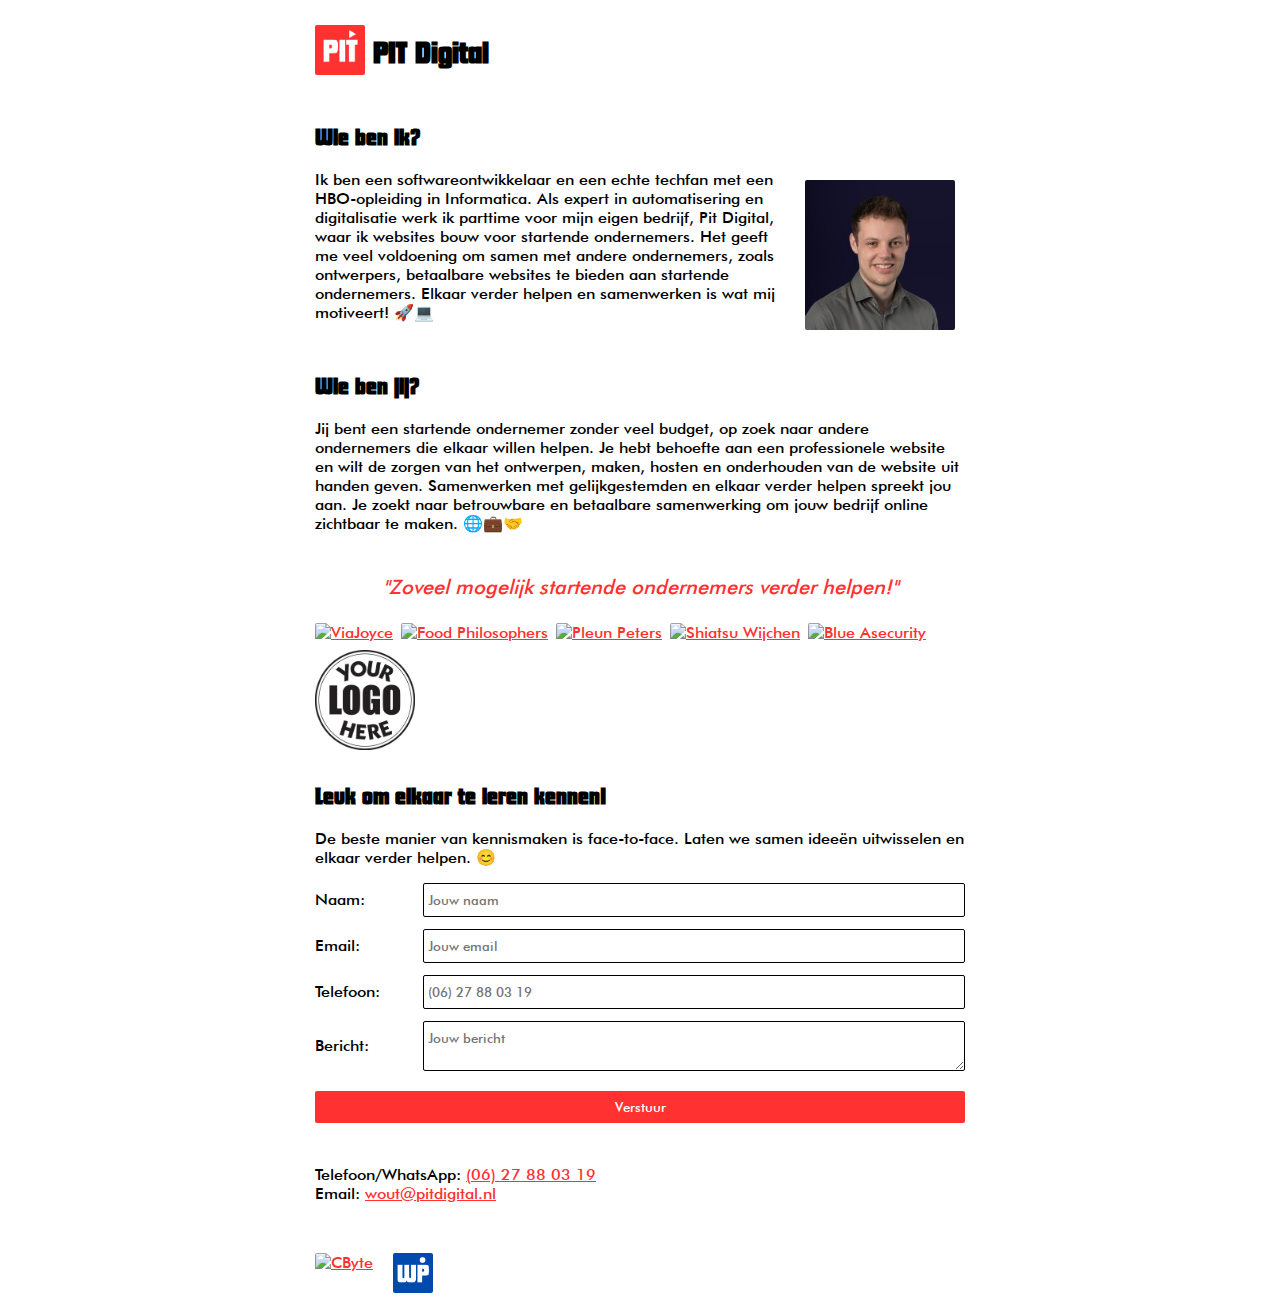
==== index.html @ 8101142f "adf" ====
<!DOCTYPE html>
<html lang="nl">
	<head>
		<meta charset="UTF-8" />
		<meta
			name="viewport"
			content="width=device-width, initial-scale=1.0"
		/>
		<title>
			PIT Digital - Betaalbare
			Websites voor Startende
			Ondernemers
		</title>

		<!-- SEO Meta Tags -->
		<meta
			name="description"
			content="PIT Digital biedt betaalbare websites voor startende ondernemers. Neem contact op voor meer informatie over onze webdesign en automatisering diensten."
		/>
		<meta
			name="keywords"
			content="PIT Digital, betaalbare websites, startende ondernemers, webdesign, automatisering, freelance websites"
		/>
		<meta
			name="author"
			content="PIT Digital"
		/>

		<!-- Open Graph Meta Tags -->
		<meta
			property="og:title"
			content="PIT Digital - Betaalbare Websites voor Startende Ondernemers"
		/>
		<meta
			property="og:description"
			content="PIT Digital biedt betaalbare websites voor startende ondernemers. Neem contact op voor meer informatie over onze webdesign en automatisering diensten."
		/>
		<meta
			property="og:image"
			content="path/to/your/og-image.jpg"
		/>
		<!-- Replace with the path to your Open Graph image -->
		<meta
			property="og:url"
			content="https://www.pitdigital.nl"
		/>
		<!-- Replace with your actual URL -->
		<meta
			property="og:type"
			content="website"
		/>

		<!-- Twitter Meta Tags -->
		<meta
			name="twitter:card"
			content="summary_large_image"
		/>
		<meta
			name="twitter:title"
			content="PIT Digital - Betaalbare Websites voor Startende Ondernemers"
		/>
		<meta
			name="twitter:description"
			content="PIT Digital biedt betaalbare websites voor startende ondernemers. Neem contact op voor meer informatie over onze webdesign en automatisering diensten."
		/>
		<meta
			name="twitter:image"
			content="path/to/your/twitter-image.jpg"
		/>
		<!-- Replace with the path to your Twitter image -->

		<link
			rel="stylesheet"
			href="styles.css"
		/>
	</head>
	<body>
		<div class="content">
			<div
				class="header container"
			>
				<img
					src="2.png"
					alt="PIT Digital Logo"
					class="logo"
				/>
				<h1 class="title">
					PIT Digital
				</h1>
			</div>
			<div
				class="container row"
			>
				<div>
					<h2>Wie ben ik?</h2>
					<p>
						<img
							src="self.jpeg"
							alt="Self image"
							class="self"
						/>
						Ik ben een
						softwareontwikkelaar
						en een echte
						techfan met een
						HBO-opleiding in
						Informatica. Als
						expert in
						automatisering en
						digitalisatie werk
						ik parttime voor
						mijn eigen
						bedrijf, Pit
						Digital, waar ik
						websites bouw voor
						startende
						ondernemers. Het
						geeft me veel
						voldoening om
						samen met andere
						ondernemers, zoals
						ontwerpers,
						betaalbare
						websites te bieden
						aan startende
						ondernemers.
						Elkaar verder
						helpen en
						samenwerken is wat
						mij motiveert!
						🚀💻
					</p>
				</div>
			</div>
			<div class="container">
				<h2>Wie ben jij?</h2>
				<p>
					Jij bent een
					startende ondernemer
					zonder veel budget,
					op zoek naar andere
					ondernemers die
					elkaar willen
					helpen. Je hebt
					behoefte aan een
					professionele
					website en wilt de
					zorgen van het
					ontwerpen, maken,
					hosten en
					onderhouden van de
					website uit handen
					geven. Samenwerken
					met gelijkgestemden
					en elkaar verder
					helpen spreekt jou
					aan. Je zoekt naar
					betrouwbare en
					betaalbare
					samenwerking om jouw
					bedrijf online
					zichtbaar te maken.
					🌐💼🤝
				</p>
			</div>
			<div class="container">
				<h2 class="quote">
					"Zoveel mogelijk
					startende
					ondernemers verder
					helpen!"
				</h2>
				<div class="logos">
					<a
						href="https://viajoyce.nl"
						target="_blank"
						><img
							src="https://viajoyce.nl/wp-content/uploads/2020/03/ViaJoyce_Logo_2003_Logo-Small-FC.png"
							alt="ViaJoyce"
					/></a>
					<a
						href="https://foodphilosophers.nl"
						target="_blank"
						><img
							src="https://foodphilosophers.nl/wp-content/uploads/2024/04/logo-768x442.png"
							alt="Food Philosophers"
					/></a>
					<a
						href="https://pleunpeters.nl"
						target="_blank"
						><img
							src="https://pleunpeters.nl/wp-content/uploads/2023/11/LogoPleun_20210124-2048x1192-1-768x447.webp"
							alt="Pleun Peters"
					/></a>
					<a
						href="https://shiatsuwijchen.nl"
						target="_blank"
						><img
							src="https://shiatsuwijchen.nl/wp-content/uploads/2022/12/logo-Daanen-Shiatsu_def.png"
							alt="Shiatsu Wijchen"
					/></a>
					<a
						href="https://blueasecurity.nl"
						target="_blank"
						><img
							src="https://www.blueasecurity.nl/wp-content/uploads/2023/11/1.png"
							alt="Blue Asecurity"
					/></a>
					<img
						src="your-logo.jpg"
						alt="Your Logo"
					/>
				</div>
			</div>
			<div class="container">
				<form
					class="contact-form"
					action="https://api.web3forms.com/submit"
					method="POST"
				>
					<h2>
						Leuk om elkaar te
						leren kennen!
					</h2>
					<p>
						De beste manier
						van kennismaken is
						face-to-face.
						Laten we samen
						ideeën uitwisselen
						en elkaar verder
						helpen. 😊
					</p>
					<input
						type="hidden"
						name="access_key"
						value="f8573e31-5b3b-4f2f-9feb-516ce53e4966"
					/>
					<input
						type="hidden"
						name="subject"
						value="New Contact Form Submission pitdigital.nl"
					/>
					<input
						type="hidden"
						name="from_name"
						value="pitdigital.nl"
					/>
					<input
						type="hidden"
						name="redirect"
						value="https://pitdigital.nl/thankyou.html"
					/>
					<div
						class="form-group-container"
					>
						<div
							class="form-group"
						>
							<label
								for="name"
								class="form-label"
								>Naam:</label
							>
							<input
								id="name"
								name="name"
								class="form-input"
								placeholder="Jouw naam"
								type="text"
								required
							/>
						</div>
						<div
							class="form-group"
						>
							<label
								for="email"
								class="form-label"
								>Email:</label
							>
							<input
								id="email"
								name="email"
								class="form-input"
								placeholder="Jouw email"
								type="email"
								required
							/>
						</div>
						<div
							class="form-group"
						>
							<label
								for="phone"
								class="form-label"
								>Telefoon:</label
							>
							<input
								id="phone"
								name="phone"
								class="form-input"
								placeholder="(06) 27 88 03 19"
								type="text"
							/>
						</div>
						<div
							class="form-group"
						>
							<label
								for="message"
								class="form-label"
								>Bericht:</label
							>
							<textarea
								class="form-textarea"
								id="message"
								name="message"
								placeholder="Jouw bericht"
								required
							></textarea>
						</div>
					</div>
					<button
						class="form-submit"
						type="submit"
					>
						Verstuur
					</button>
				</form>
			</div>
			<div
				class="container contact"
			>
				<div>
					Telefoon/WhatsApp:
					<a
						href="tel:+31627880319"
						>(06) 27 88 03
						19</a
					>
				</div>
				<div>
					Email:
					<a
						href="mailto:wout@pitdigital.nl"
						>wout@pitdigital.nl</a
					>
				</div>
			</div>
			<div
				class="container footer"
			>
				<a
					href="https://www.linkedin.com/in/wout-pittens-425b31200/"
					target="_blank"
					><img
						src="https://images.crunchbase.com/image/upload/c_pad,h_170,w_170,f_auto,b_white,q_auto:eco,dpr_1/rdp6fcqdcvqqcqn3jz72"
						alt="CByte"
				/></a>
				<a
					href="https://woutpittens.nl"
					target="_blank"
					><img
						src="logo.png"
						alt="PIT"
				/></a>
			</div>
		</div>
	</body>
</html>
---- styles.css ----
@font-face {
    font-family: "Futura Display";
    src: url("FuturaDisplay.ttf") format("truetype");
}
@font-face {
    font-family: "Futura";
    src: url("Futura.ttf") format("truetype");
}
body, html {
    margin: 0;
    padding: 0;
    height: 100%;
}
canvas {
    display: block;
    position: fixed;
    top: 0;
    left: 0;
    z-index: -1;
}
.content {
    position: relative;
    z-index: 1;
	margin-bottom: 40px;
}

.quote {
    color: #ff3131;
    font-style: italic;
    font-family: "Futura", Arial, sans-serif;
    font-weight: normal;
    font-size: 20px;
    margin-bottom: 24px;
    text-align: center;
}
img {
    border-radius: 2px;
}
body {
    font-family: "Futura", Arial, sans-serif;
    margin: 0;
    padding: 0;
    background-color: #ffffff;
    color: #000000;
}
.container {
    max-width: 650px;
    margin: auto;
    padding: 10px 30px 0 30px;
}
.row {
    display: flex;
    gap: 24px;
    justify-content: space-between;
}
.header {
    display: flex;
    gap: 8px;
    align-items: center;
}
.title {
    font-family: "Futura Display", Arial, sans-serif;
    font-weight: bold;
}
h2 {
    font-family: "Futura Display", Arial, sans-serif;
}
p {
    font-family: "Futura", Arial, sans-serif;
    font-weight: normal;
}
.logo {
    width: 50px;
    height: 50px;
}
.self {
    width: 150px; /* Adjust width as needed */
    height: auto;
    margin: 10px;
    float: right;
}
.footer {
    display: flex;
    justify-content: start;
    margin-top: 40px;
    margin-bottom: 40px;
    gap: 20px;
}
.footer img {
    width: 40px;
    height: 40px;
}
.form-group-container {
    display: flex;
    flex-direction: column;
    justify-content: start;
    width: full;
    gap: 12px;
}
.form-group {
    display: flex;
    flex-direction: start;
    gap: 8px;
    align-items: center;
}
.form-group label {
    min-width: 100px;
}
input,
textarea {
    border: 1px solid black;
    border-radius: 2px;
    padding: 8px 4px 8px 4px;
}
.form-group input,
.form-group textarea {
    flex-grow: 1;
    font-family: "Futura", Arial, sans-serif;
}
button {
    width: 100%;
    background-color: #ff3131;
    color: white;
    font-family: "Futura", Arial, sans-serif;
    padding: 8px;
    border: none;
    border-radius: 2px;
    margin-top: 20px;
}
.logos {
    display: flex;
    justify-content: space-between;
    gap: 8px;
    justify-content: start;
    align-items: center;
    flex-wrap: wrap;
}
.logos img {
    width: 100px;
}
.contact {
    margin-top: 32px;
}
a {
    color: #ff3131;
}
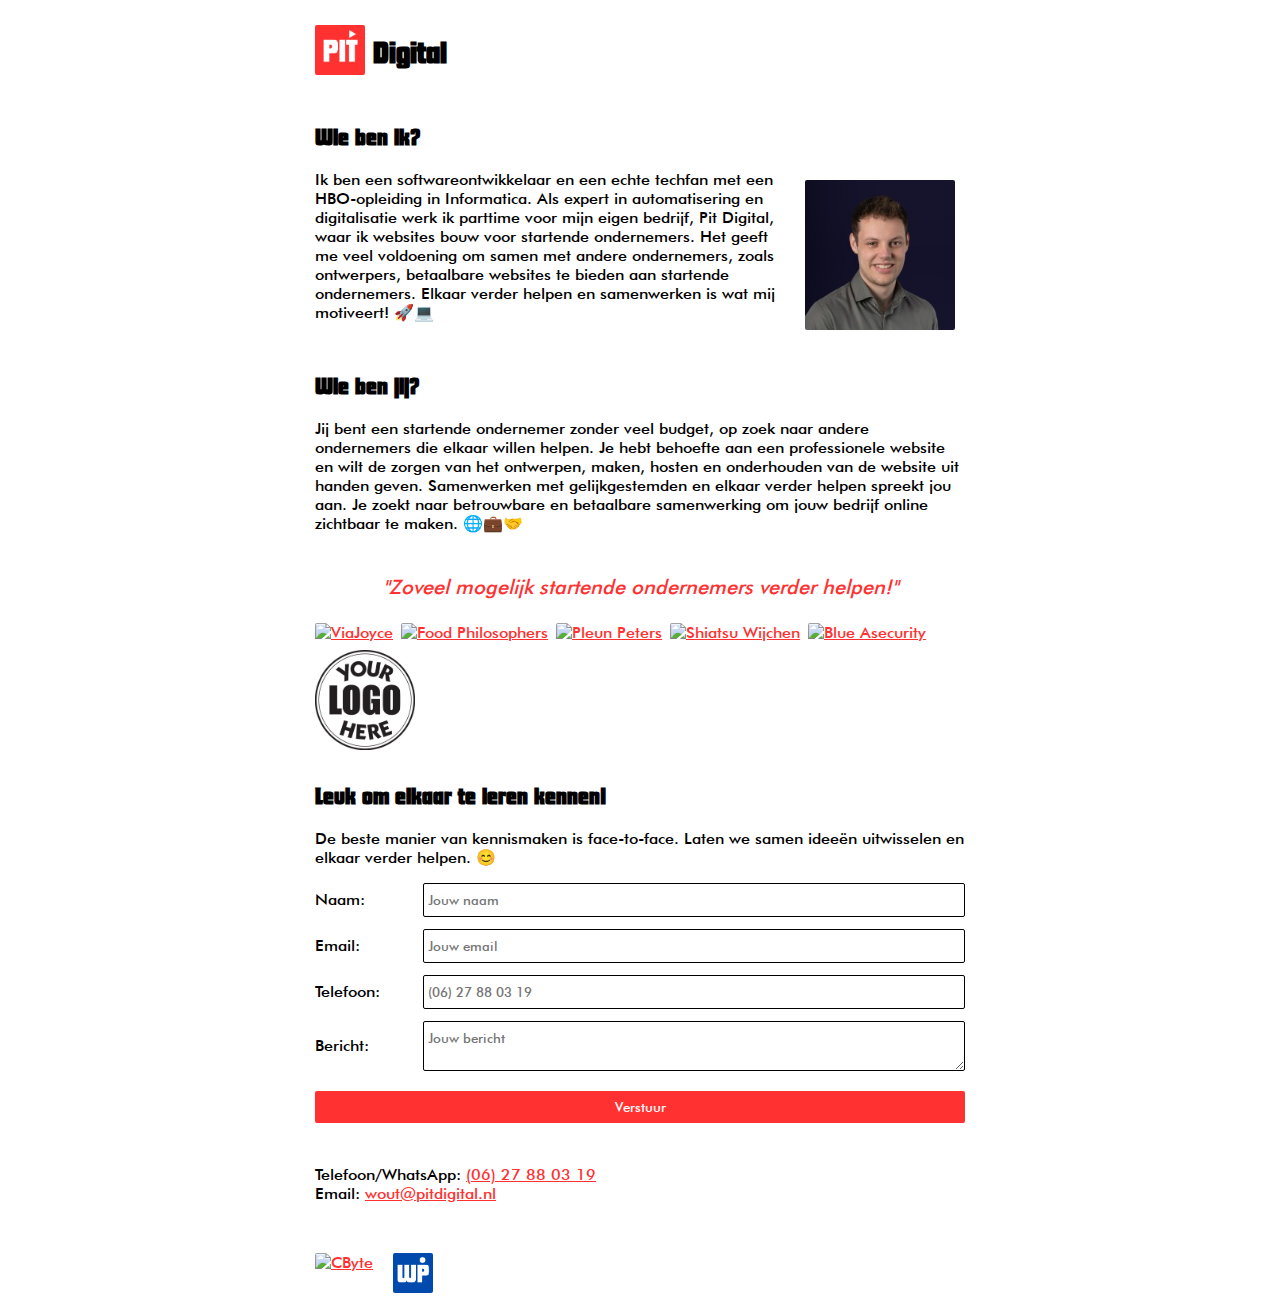
==== commit 1191d585: "asdf" ====
--- a/index.html
+++ b/index.html
@@ -85,7 +85,7 @@
 					class="logo"
 				/>
 				<h1 class="title">
-					PIT Digital
+					Digital
 				</h1>
 			</div>
 			<div
@@ -217,6 +217,7 @@
 					class="contact-form"
 					action="https://api.web3forms.com/submit"
 					method="POST"
+					onsubmit="disableButton()"
 				>
 					<h2>
 						Leuk om elkaar te
@@ -324,6 +325,7 @@
 					<button
 						class="form-submit"
 						type="submit"
+						id="submitButton"
 					>
 						Verstuur
 					</button>
@@ -367,5 +369,16 @@
 				/></a>
 			</div>
 		</div>
+		<script>
+			function disableButton() {
+				document.getElementById(
+					"submitButton"
+				).disabled = true;
+				document.getElementById(
+					"submitButton"
+				).innerText =
+					"Verzenden...";
+			}
+		</script>
 	</body>
 </html>
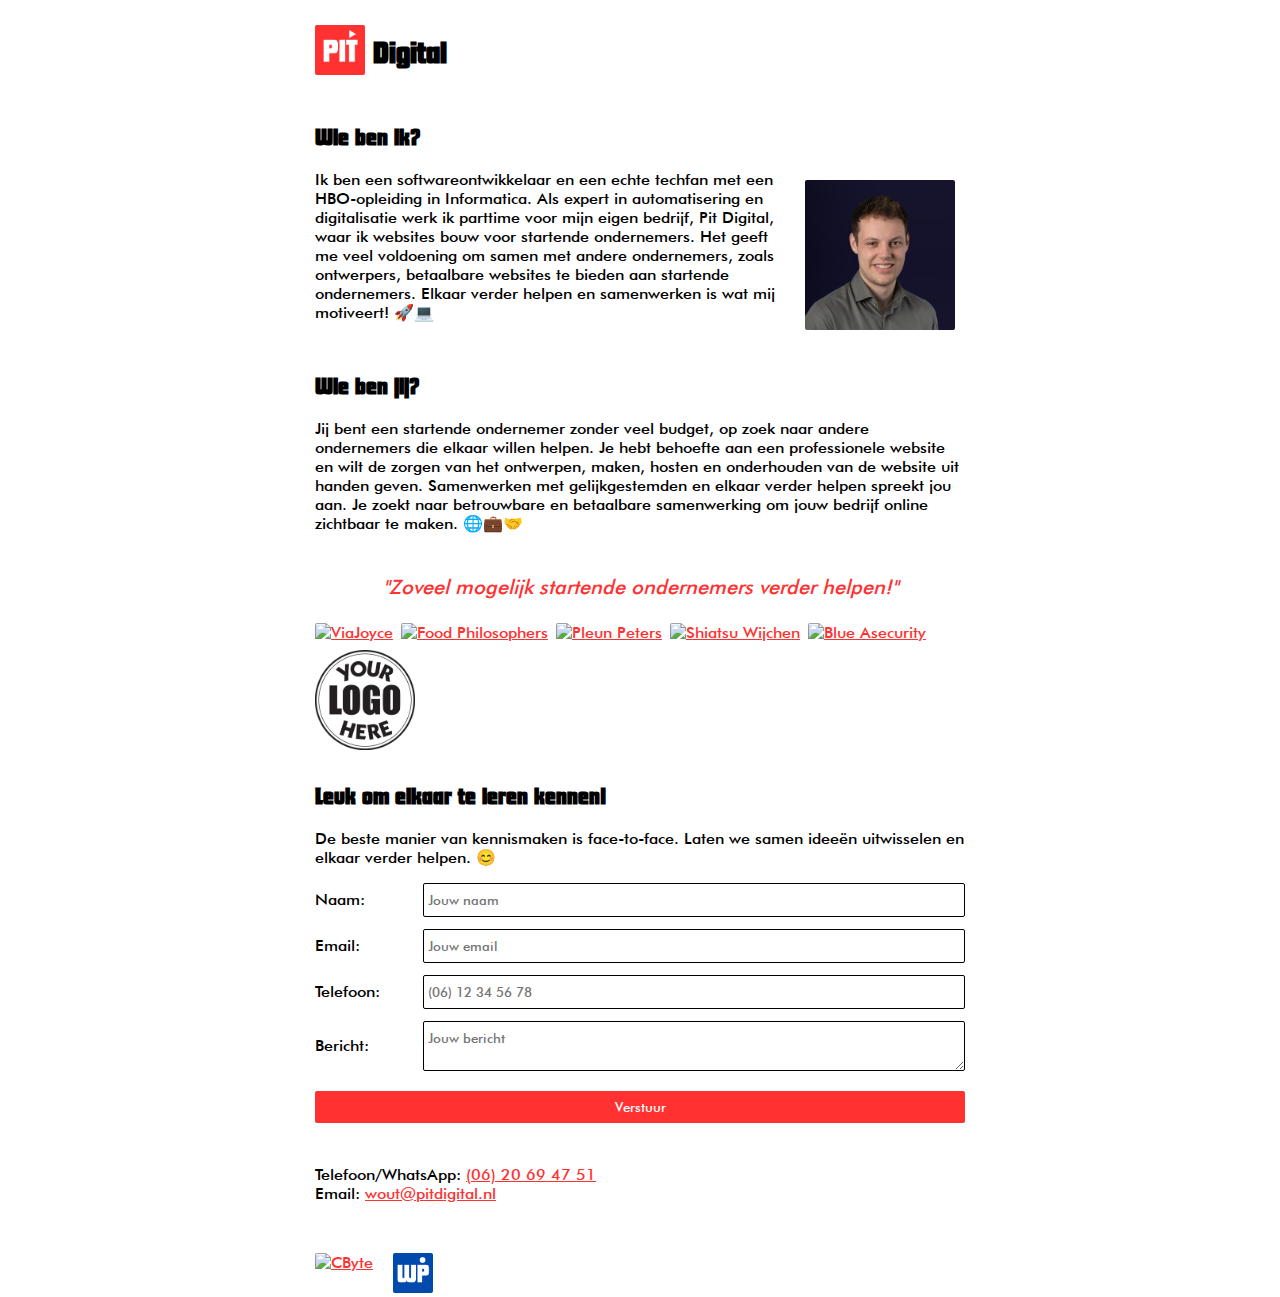
==== commit d91b93d2: "Update phone" ====
--- a/index.html
+++ b/index.html
@@ -301,7 +301,7 @@
 								id="phone"
 								name="phone"
 								class="form-input"
-								placeholder="(06) 27 88 03 19"
+								placeholder="(06) 12 34 56 78"
 								type="text"
 							/>
 						</div>
@@ -337,9 +337,8 @@
 				<div>
 					Telefoon/WhatsApp:
 					<a
-						href="tel:+31627880319"
-						>(06) 27 88 03
-						19</a
+						href="tel:+31620694751"
+						>(06) 20 69 47 51</a
 					>
 				</div>
 				<div>
